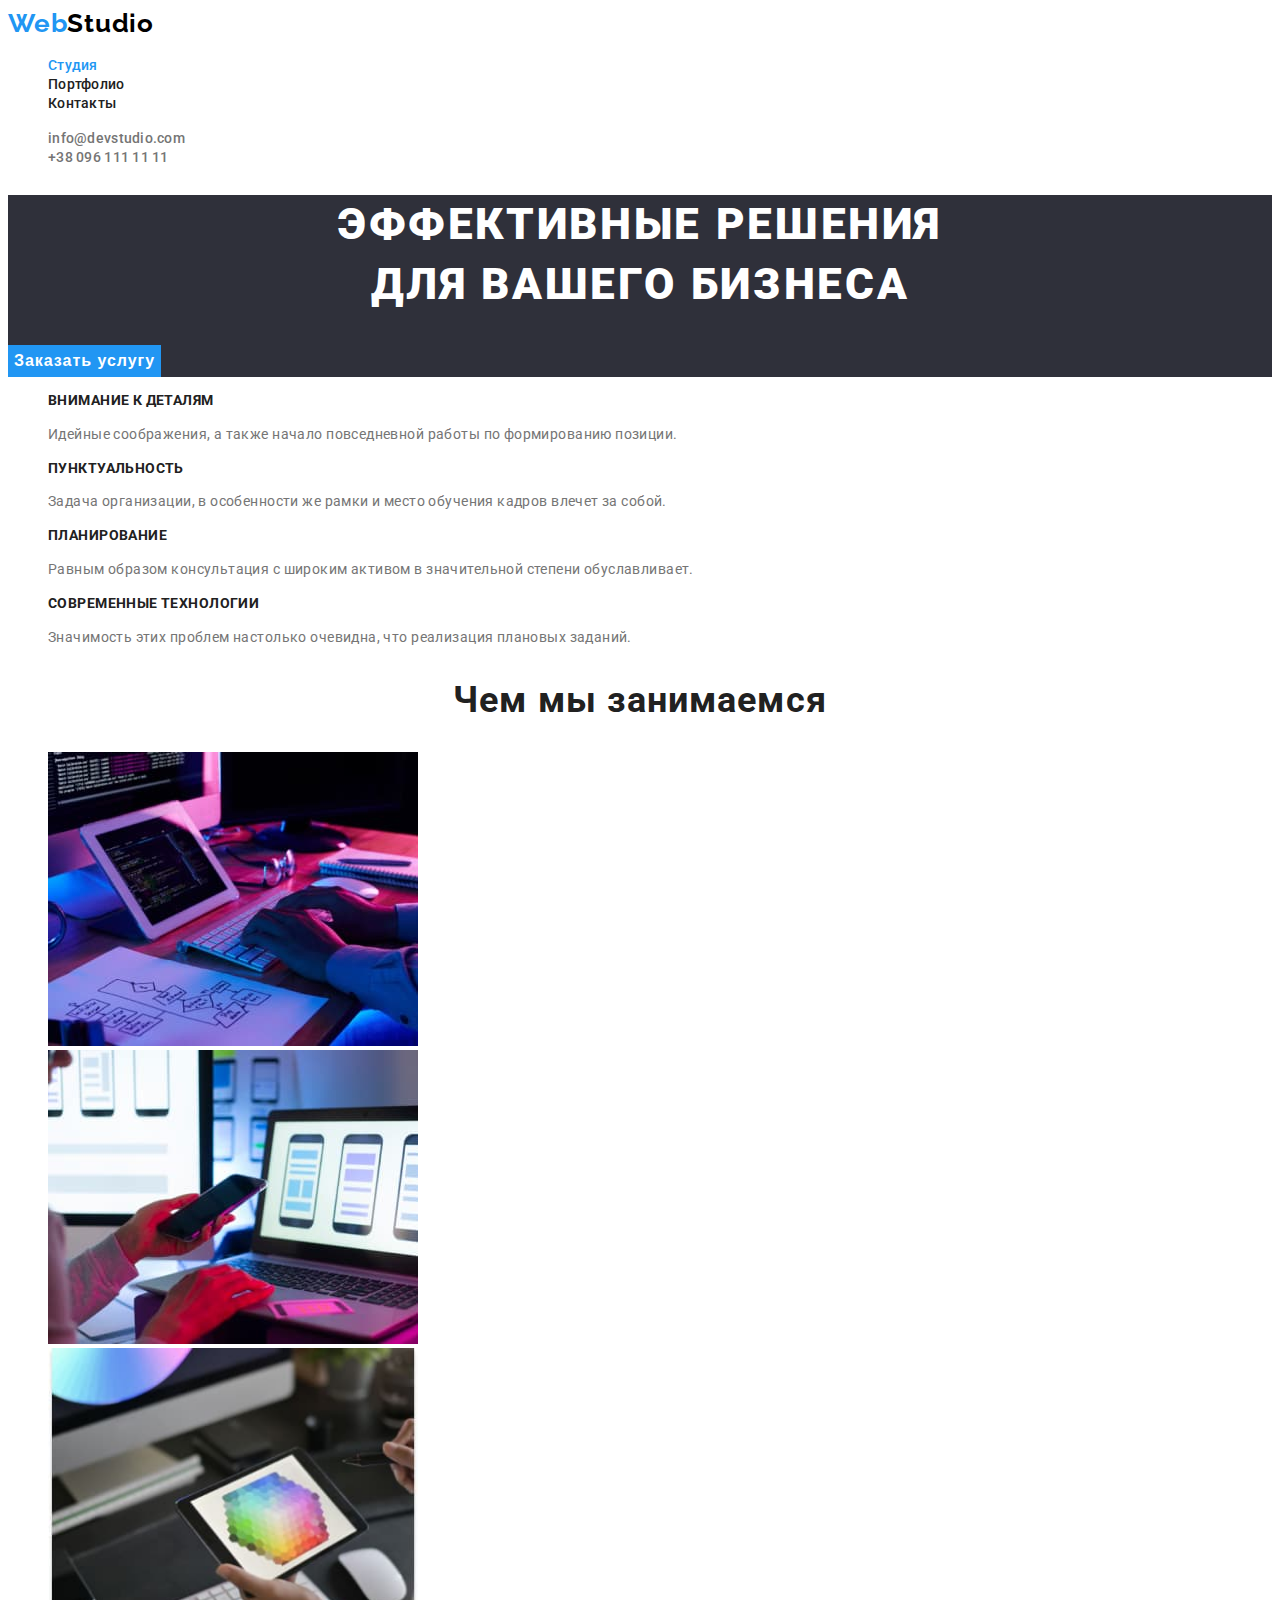
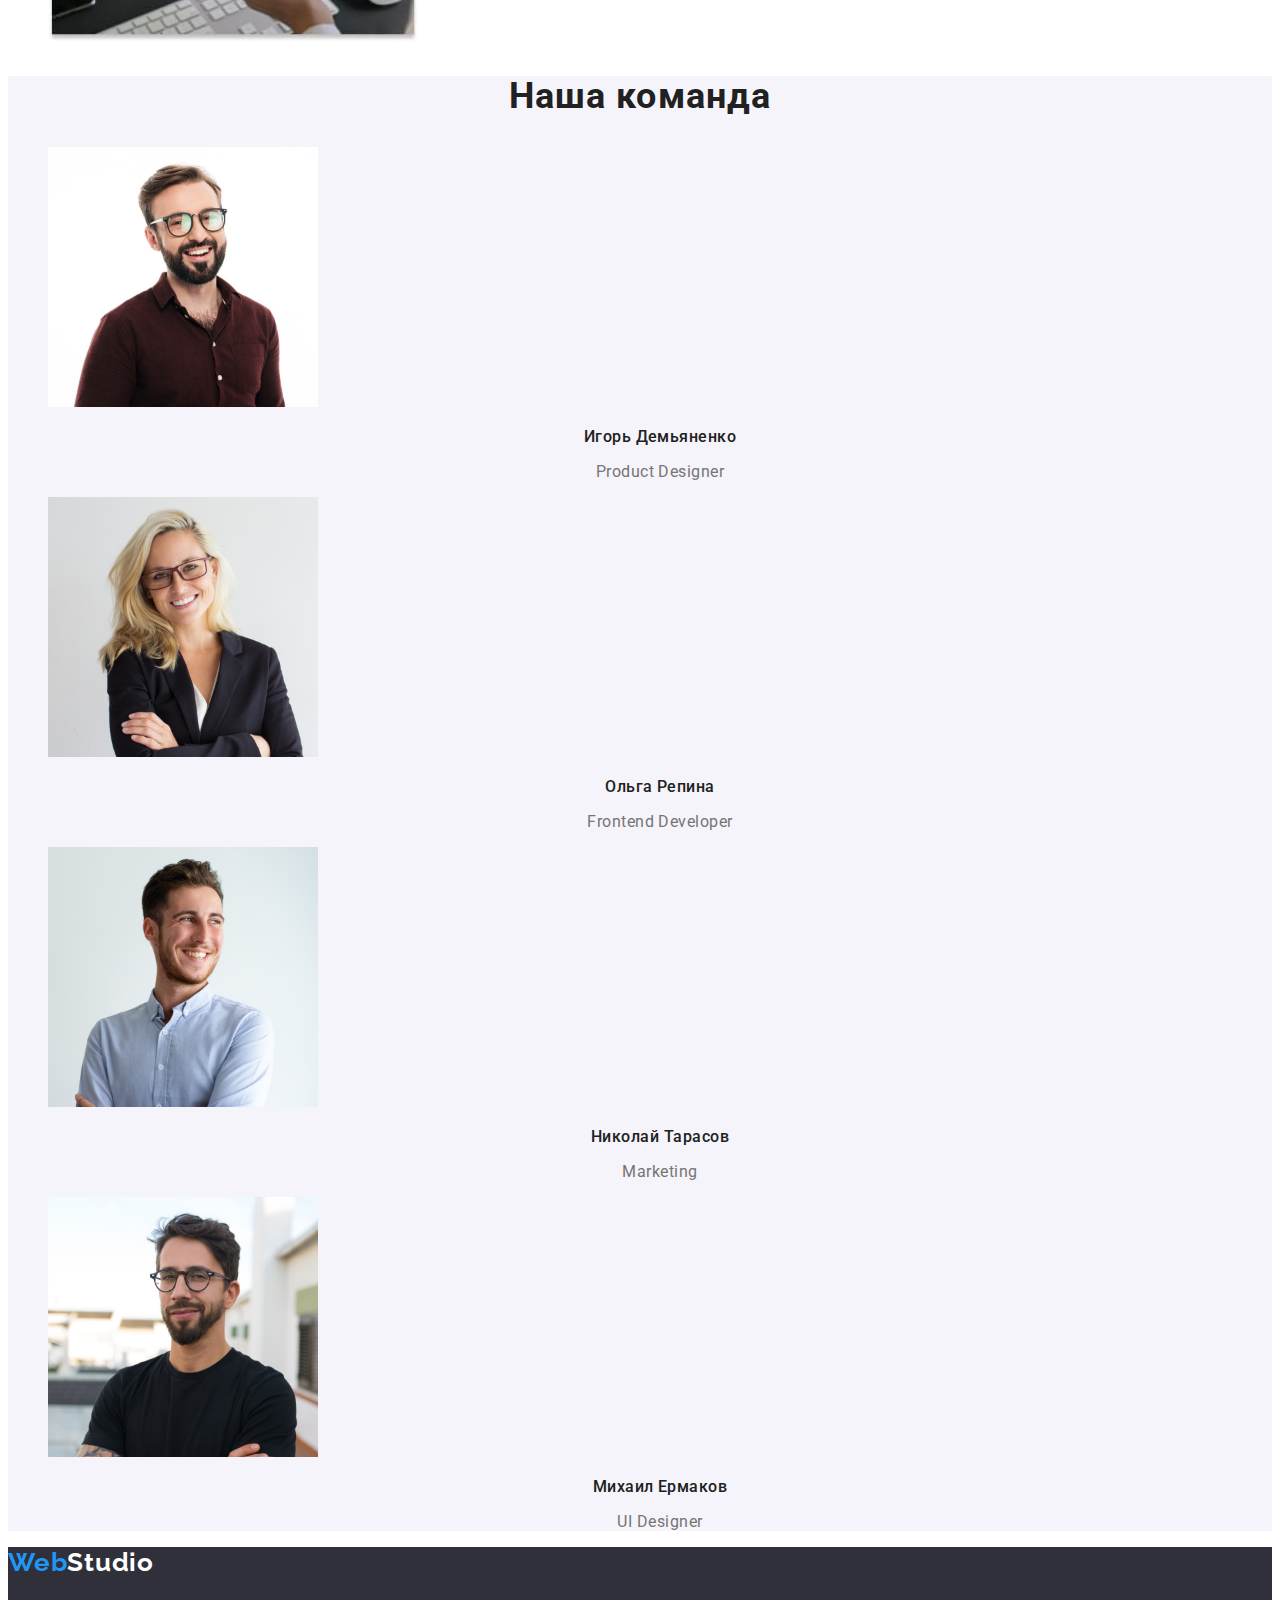
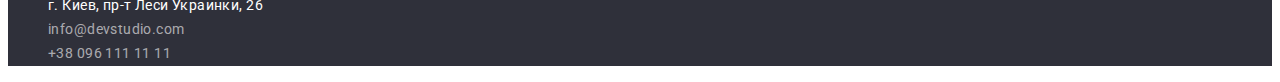
==== index.html @ 1e096de2 "Клонирует файлы с прошлой работы" ====
<!DOCTYPE html>
<html lang="ru">
  <head>
    <meta charset="UTF-8" />
    <meta http-equiv="X-UA-Compatible" content="IE=edge" />
    <meta name="viewport" content="width=device-width, initial-scale=1.0" />
    <title>Cтудия</title>
    <link
      rel="stylesheet"
      href="https://cdnjs.cloudflare.com/ajax/libs/modern-normalize/1.1.0/modern-normalize.min.css"
      integrity="sha512-wpPYUAdjBVSE4KJnH1VR1HeZfpl1ub8YT/NKx4PuQ5NmX2tKuGu6U/JRp5y+Y8XG2tV+wKQpNHVUX03MfMFn9Q=="
      crossorigin="anonymous"
      referrerpolicy="no-referrer"
    />
    <link rel="preconnect" href="https://fonts.googleapis.com" />
    <link rel="preconnect" href="https://fonts.gstatic.com" crossorigin />
    <link
      href="https://fonts.googleapis.com/css2?family=Raleway:wght@700&family=Roboto:wght@400;500;700;900&display=swap"
      rel="stylesheet"
    />
    <link rel="stylesheet" href="./css/styles.css" />
  </head>

  <body>
    <!--шапка-->
    <header class="header">
      <nav class="header-nav">
        <a lang="en" href="./index.html" class="header-logo"
          ><span lang="en" class="current">Web</span>Studio</a
        >
        <ul class="header-list list">
          <li class="header-item">
            <a href="./index.html" class="header-link current link">Студия</a>
          </li>
          <li class="header-item">
            <a href="./portfolio.html " class="header-link link">Портфолио</a>
          </li>
          <li class="header-item"><a href="./index.html" class="header-link link">Контакты</a></li>
        </ul>
      </nav>

      <ul class="header-contacs list">
        <li class="header-contacs-item">
          <a lang="en" href="mailto:info@devstudio.com" class="header-mail link"
            >info@devstudio.com</a
          >
        </li>
        <li class="header-contacs-item">
          <a href="tel:+380961111111" class="header-tel link">+38 096 111 11 11</a>
        </li>
      </ul>
    </header>

    <!--основное (уникалное) содержание-->

    <main>
      <section class="hero">
        <h1 class="hero-title">
          Эффективные решения <br />
          для вашего бизнеса
        </h1>
        <button type="button" class="button hero-primery link">Заказать услугу</button>
      </section>

      <section class="feature">
        <h2 class="visually-hidden">Feature</h2>
        <ul class="feature-list list">
          <li class="feature-item">
            <h3 class="feature-title">Внимание к деталям</h3>
            <p class="feature-text">
              Идейные соображения, а также начало повседневной работы по формированию позиции.
            </p>
          </li>

          <li class="feature-item">
            <h3 class="feature-title">Пунктуальность</h3>
            <p class="feature-text">
              Задача организации, в особенности же рамки и место обучения кадров влечет за собой.
            </p>
          </li>

          <li class="feature-item">
            <h3 class="feature-title">Планирование</h3>
            <p class="feature-text">
              Равным образом консультация с широким активом в значительной степени обуславливает.
            </p>
          </li>

          <li class="feature-item">
            <h3 class="feature-title">Современные технологии</h3>
            <p class="feature-text">
              Значимость этих проблем настолько очевидна, что реализация плановых заданий.
            </p>
          </li>
        </ul>
      </section>

      <section class="about">
        <h2 class="about-title">Чем мы занимаемся</h2>
        <ul class="about-list list">
          <li class="about-item">
            <img
              class="about-img"
              src="./images/box1.jpg"
              alt="рабочий процесс"
              width="370"
              height="294"
            />
          </li>
          <li>
            <img
              class="about-img"
              src="./images/box2.jpg"
              alt="рабочий процесс"
              width="370"
              height="294"
            />
          </li>
          <li>
            <img
              class="about-img"
              src="./images/box3.jpg"
              alt="рабочий процесс"
              width="370"
              height="294"
            />
          </li>
        </ul>
      </section>

      <section class="command">
        <h2 class="command-title">Наша команда</h2>
        <ul class="command-list list">
          <li class="command-item">
            <img src="./images/demyanenko.jpg" alt="Игорь Демьяненко" width="270" height="260" />
            <h3 class="command-after-title">Игорь Демьяненко</h3>
            <p lang="en" class="command-text">Product Designer</p>
          </li>
          <li class="command-item">
            <img src="./images/repina.jpg" alt="Ольга Репина" width="270" height="260" />
            <h3 class="command-after-title">Ольга Репина</h3>
            <p lang="en" class="command-text">Frontend Developer</p>
          </li>
          <li class="command-item">
            <img src="./images/tarasov.jpg" alt="Николай Тарасов" width="270" height="260" />
            <h3 class="command-after-title">Николай Тарасов</h3>
            <p lang="en" class="command-text">Marketing</p>
          </li>
          <li class="command-item">
            <img src="./images/ermakov.jpg" alt="Михаил Ермаков" width="270" height="260" />
            <h3 class="command-after-title">Михаил Ермаков</h3>
            <p lang="en" class="command-text">UI Designer</p>
          </li>
        </ul>
      </section>
    </main>

    <!--подвал-->
    <footer class="footer">
      <a lang="en" href="" class="footer-logo"><span lang="en" class="current">Web</span>Studio</a>
      <address class="footer-address">
        <ul class="footer-list list">
          <li class="footer-item">
            <a
              href="https://goo.gl/maps/ZX4bR6mTC4rTTTyX7"
              target="_blank"
              rel="noopener nofollow noreferrer"
              class="footer-map aside link"
              >г. Киев, пр-т Леси Украинки, 26</a
            >
          </li>
          <li>
            <a lang="en" href="mailto:info@devstudio.com" class="footer-mail aside link"
              >info@devstudio.com</a
            >
          </li>
          <li>
            <a href="tel:+380961111111" class="footer-tel aside link">+38 096 111 11 11</a>
          </li>
        </ul>
      </address>
    </footer>
  </body>
</html>
---- css/styles.css ----
:root {
  --primery-text-color: #212121;
  --text-color-white: #ffffff;
  --text-color-gray: #757575;
  --secondary-text-color: rgba(255, 255, 255, 0.6);
  --accent-color: #2196f3;
  --primery-background-color: #ffffff;
  --background-color-section: #2f303a;
  --primery-background-color-btn: #f5f4fa;
}

body {
  font-family: 'Roboto', sans-serif;
  background-color: var(--primery-background-color);
  color: var(--primery-text-color);
}

.list {
  list-style: none;
}
.link {
  text-decoration: none;
}

.footer-address {
  font-style: normal;
}

.visually-hidden {
  position: absolute;
  white-space: nowrap;
  width: 1px;
  height: 1px;
  overflow: hidden;
  border: 0;
  padding: 0;
  clip: rect(0 0 0 0);
  clip-path: inset(50%);
  margin: -1px;
}
/* -----------CТУДИЯ------------ */
/* HEADER*/
/* --HEADER-NAV-- */

.header-logo,
.current {
  font-family: 'Raleway', sans-serif;
  font-weight: 700;
  font-size: 26px;
  line-height: 1.19;
  letter-spacing: 0.03em;
  text-decoration: none;
}

.header-logo {
  color: #000000;
}

.current {
  color: var(--accent-color);
}

/*--HEADER-CONTACS-*/

.header-link {
  font-family: inherit;
  font-weight: 500;
  font-size: 14px;
  line-height: 1.14;
  letter-spacing: 0.02em;
  color: var(--primery-text-color);
}
.header-link:hover,
.header-link:focus {
  color: var(--accent-color);
}

.header-list .current {
  color: var(--accent-color);
}

.header-mail,
.header-tel {
  font-weight: 500;
  font-size: 14px;
  line-height: 1.14;
  letter-spacing: 0.02em;
  color: var(--text-color-gray);
}
.header-mail:hover,
.header-mail:focus {
  color: var(--accent-color);
}

.header-tel:hover,
.header-tel:focus {
  color: var(--accent-color);
}

/* --HERO-- */
.hero {
  background-color: var(--background-color-section);
}

.hero-title {
  font-weight: 900;
  font-size: 44px;
  line-height: 1.36;
  text-align: center;
  letter-spacing: 0.06em;
  text-transform: uppercase;
  color: var(--text-color-white);
}
/* --BUTTON-- */
.button {
  font-family: inherit, sans-serif;
  border: none;
  cursor: pointer;
  background-color: var(--accent-color);
  color: var(--primery-text-color);
}

.button.hero-primery {
  font-weight: 700;
  font-size: 16px;
  line-height: 1.88;
  display: flex;
  align-items: center;
  text-align: center;
  letter-spacing: 0.06em;
  color: var(--text-color-white);
}

.button.hero-primery:hover,
.button.hero-primery:focus {
  color: var(--primery-text-color);
  background-color: var(--primery-background-color-btn);
}

/* --FEATURE-- */

/*.feature {
}
.feature-list {
}
.feature-item {
} */

.feature-title {
  font-weight: 700;
  font-size: 14px;
  line-height: 1.14;
  letter-spacing: 0.03em;
  text-transform: uppercase;
  color: var(--primery-text-color);
}

.feature-text {
  font-size: 14px;
  line-height: 1.71;
  letter-spacing: 0.03em;
  color: var(--text-color-gray);
}

/*--ABOUT--  */

.about-title {
  font-weight: 700;
  font-size: 36px;
  line-height: 1.16;
  text-align: center;
  letter-spacing: 0.03em;
  color: var(--primery-text-color);
}

/* --COMMAND-- */
.command {
  background-color: #f5f4fa;
}

.command-title {
  font-weight: 700;
  font-size: 36px;
  line-height: 1.16;
  text-align: center;
  letter-spacing: 0.03em;
  color: var(--primery-text-color);
}

/* .command-list {
}
.command-item {
} */

.command-after-title {
  font-weight: 500;
  font-size: 16px;
  line-height: 1.19;
  text-align: center;
  letter-spacing: 0.03em;
  color: var(--primery-text-color);
}

.command-text {
  font-size: 16px;
  text-align: center;
  letter-spacing: 0.03em;
  color: var(--text-color-gray);
}

/* --FOOTER-- */

.footer {
  background-color: var(--background-color-section);
}

.footer-logo {
  font-family: 'Raleway', sans-serif;
  font-weight: 700;
  font-size: 26px;
  line-height: 1.19;
  letter-spacing: 0.03em;
  text-decoration: none;
}

.footer-logo {
  color: var(--text-color-white);
}

.footer-list .aside {
  font-size: 14px;
  line-height: 1.71;
  letter-spacing: 0.03em;
  color: var(--secondary-text-color);
}
.footer-list .aside:hover,
.footer-list .aside:focus {
  color: var(--accent-color);
}

.footer-list .aside:hover,
.footer-list .aside:focus {
  color: var(--accent-color);
}

.footer-list .footer-map {
  color: #ffffff;
}

/* -----------ПОРТФОЛИО---------------- */
/* ------------PROGECTS------------ */
/* ------BUTTON---------- */
.button.projects-primery,
.button.projects-secondary {
  font-weight: 500;
  font-size: 16px;
  line-height: 1.62;
  text-align: center;
  letter-spacing: 0.03em;
  color: var(--primery-text-color);
  background-color: var(--primery-background-color-btn);
}
.button.projects-primery:hover,
.button.projects-primery:focus {
  color: var(--text-color-white);
  background-color: var(--accent-color);
}
.button.projects-secondary:hover,
.button.projects-secondary:focus {
  color: var(--text-color-white);
  background-color: var(--accent-color);
}

/* .work-list {
}
.work-item {
}
.work-img {
} */

.work-title {
  font-weight: 700;
  font-size: 18px;
  line-height: 2;
  letter-spacing: 0.06em;
  color: var(--primery-text-color);
}
.work-text {
  font-size: 16px;
  line-height: 1.88;
  letter-spacing: 0.03em;
  color: var(--text-color-gray);
}
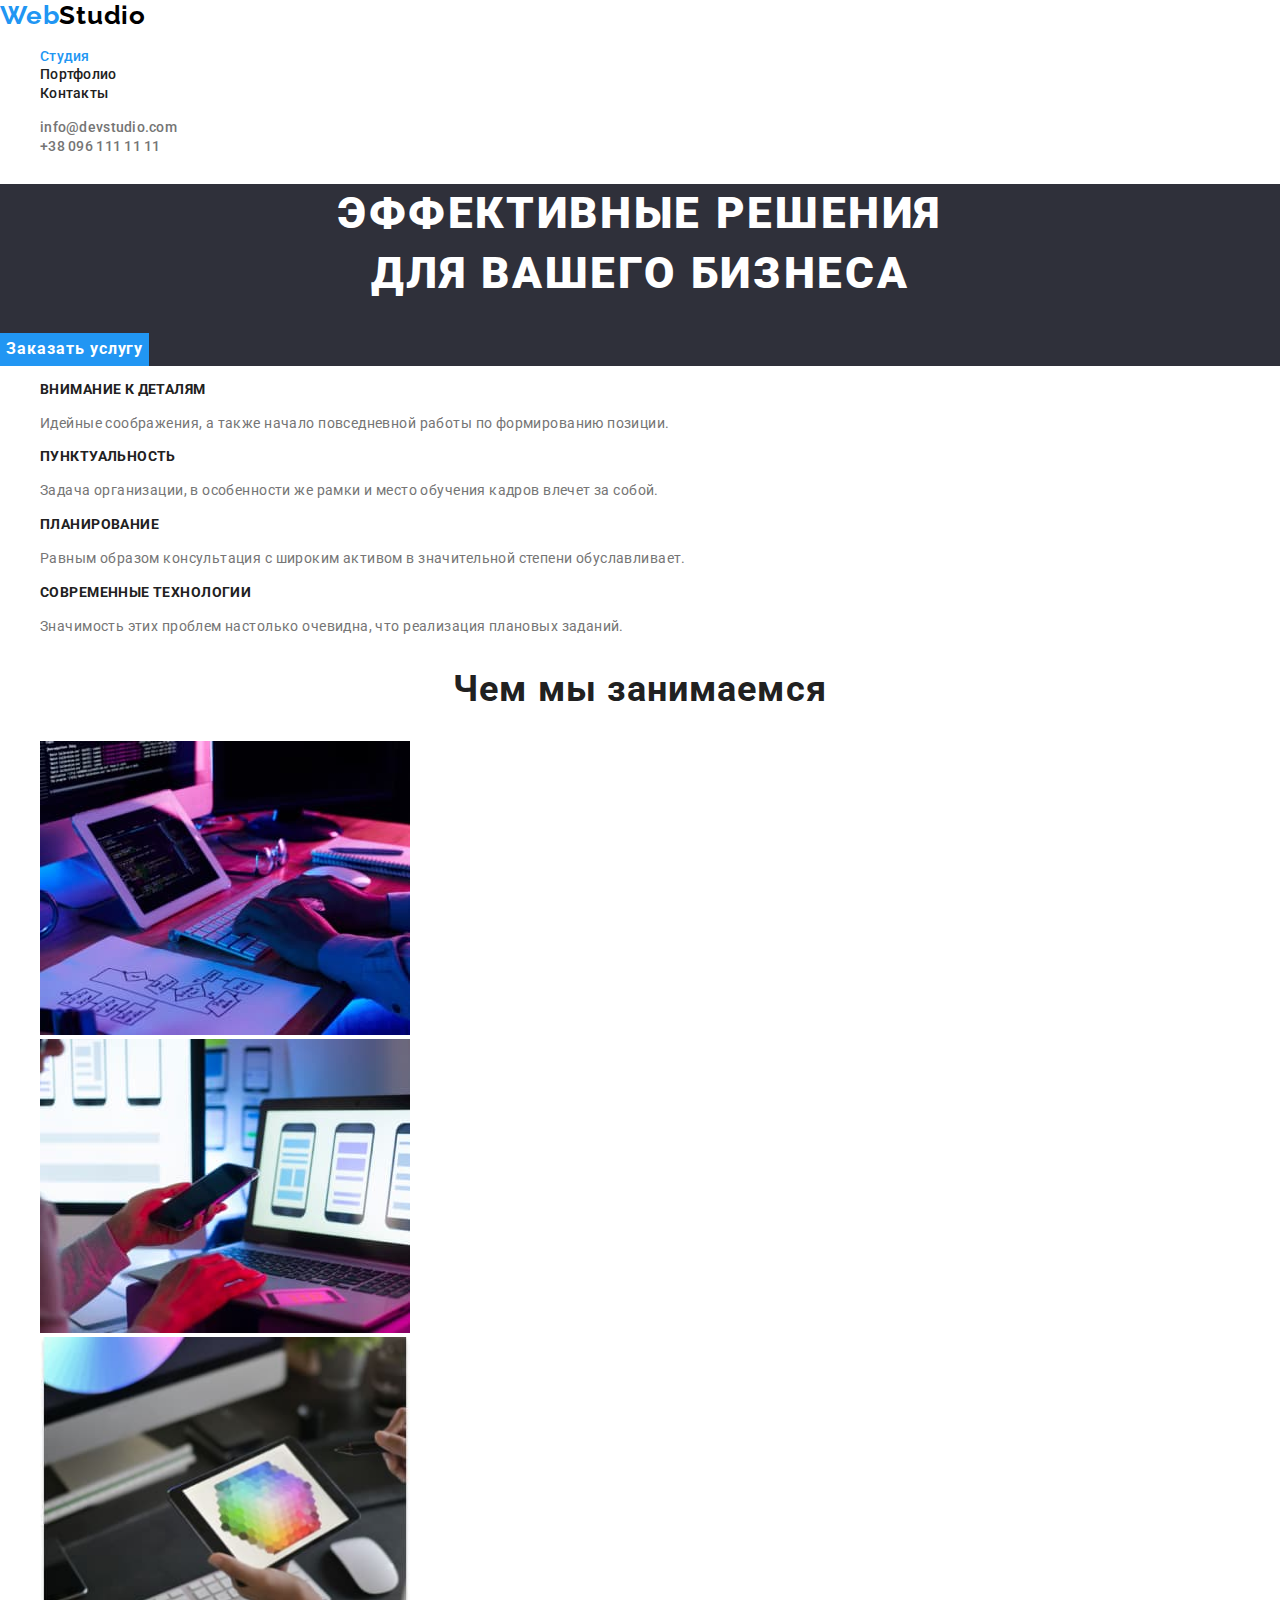
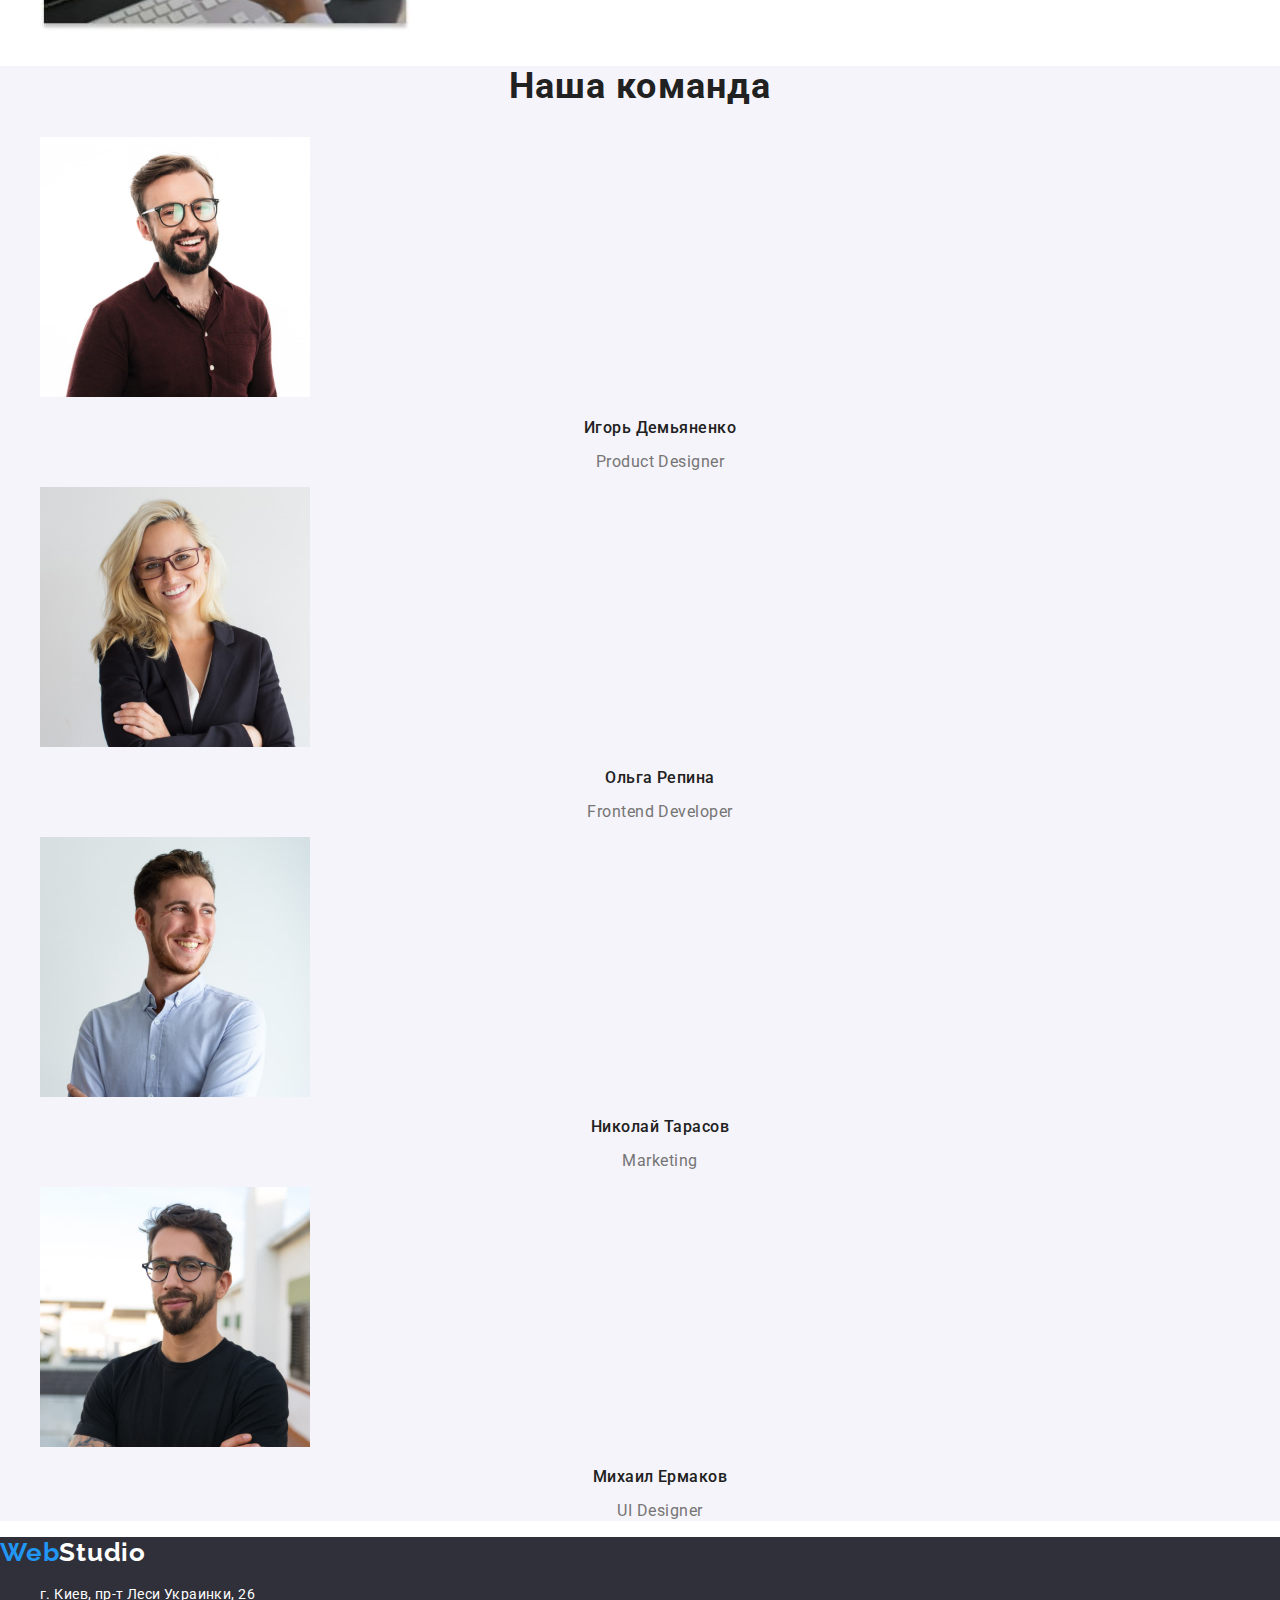
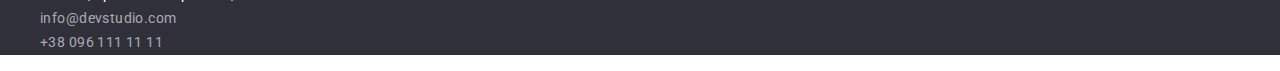
==== commit 2533f77e: "Подключает нормализатор стилей" ====
--- a/index.html
+++ b/index.html
@@ -17,6 +17,10 @@
     <link
       href="https://fonts.googleapis.com/css2?family=Raleway:wght@700&family=Roboto:wght@400;500;700;900&display=swap"
       rel="stylesheet"
+    />
+    <link
+      rel="stylesheet"
+      href="https://cdnjs.cloudflare.com/ajax/libs/modern-normalize/1.1.0/modern-normalize.min.css"
     />
     <link rel="stylesheet" href="./css/styles.css" />
   </head>
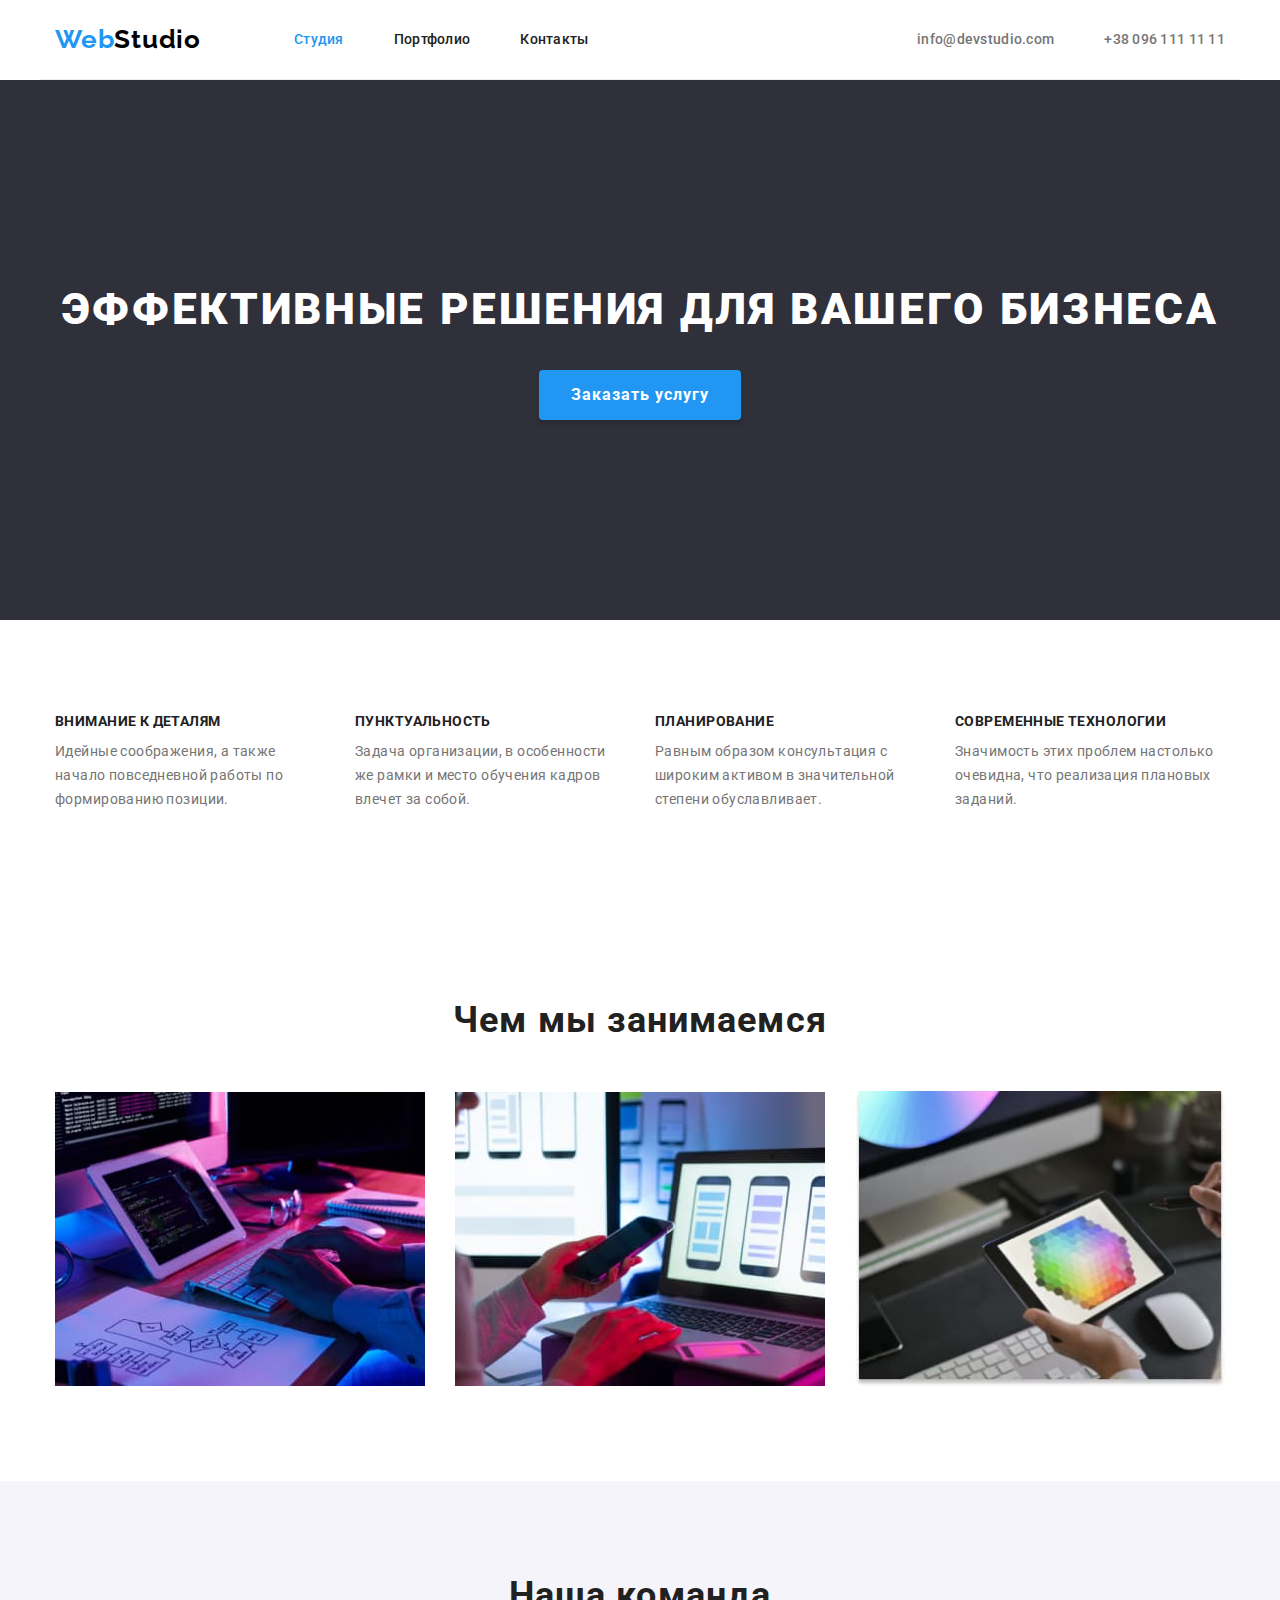
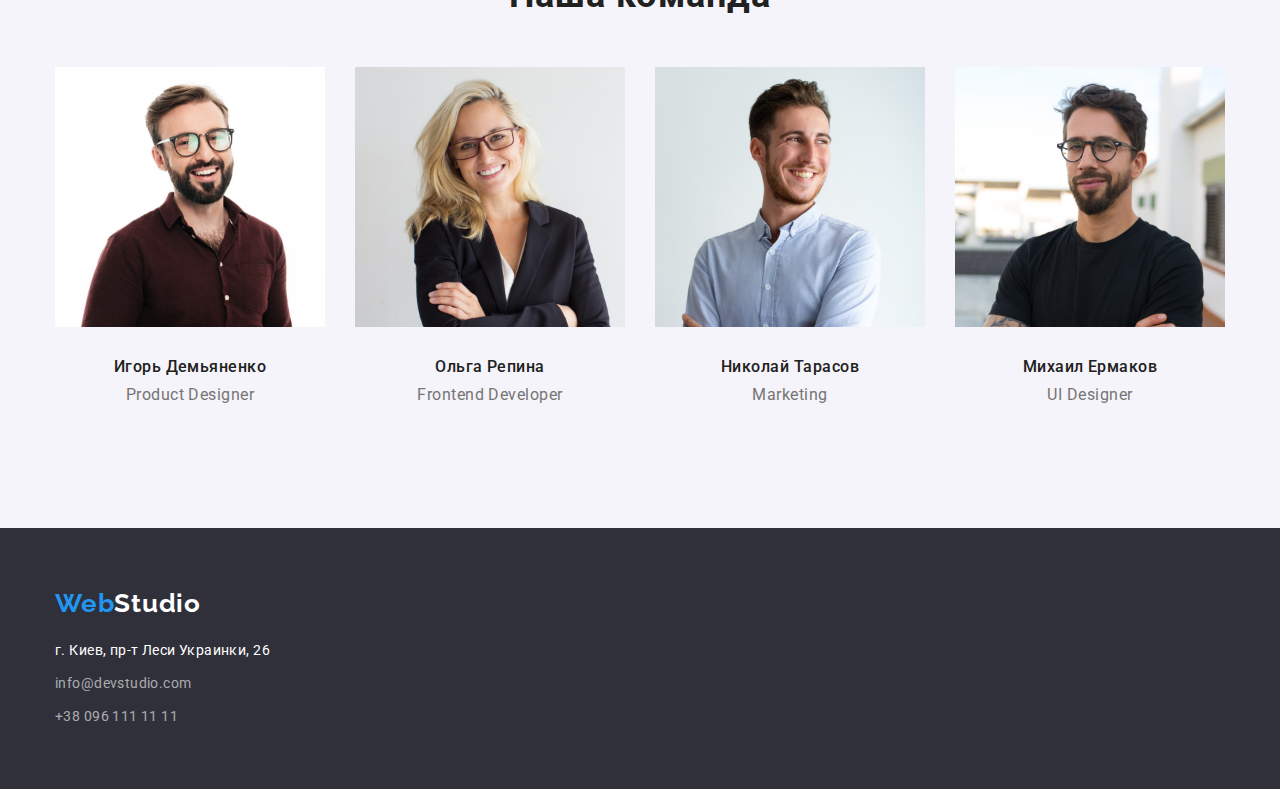
==== commit 416f3db9: "Добавляет исправления" ====
--- a/index.html
+++ b/index.html
@@ -28,161 +28,182 @@
   <body>
     <!--шапка-->
     <header class="header">
-      <nav class="header-nav">
-        <a lang="en" href="./index.html" class="header-logo"
-          ><span lang="en" class="current">Web</span>Studio</a
-        >
-        <ul class="header-list list">
-          <li class="header-item">
-            <a href="./index.html" class="header-link current link">Студия</a>
-          </li>
-          <li class="header-item">
-            <a href="./portfolio.html " class="header-link link">Портфолио</a>
-          </li>
-          <li class="header-item"><a href="./index.html" class="header-link link">Контакты</a></li>
-        </ul>
-      </nav>
-
-      <ul class="header-contacs list">
-        <li class="header-contacs-item">
-          <a lang="en" href="mailto:info@devstudio.com" class="header-mail link"
-            >info@devstudio.com</a
+      <div class="header container">
+        <nav class="header-nav">
+          <a lang="en" href="./index.html" class="header-logo"
+            ><span lang="en" class="current">Web</span>Studio</a
           >
-        </li>
-        <li class="header-contacs-item">
-          <a href="tel:+380961111111" class="header-tel link">+38 096 111 11 11</a>
-        </li>
-      </ul>
-    </header>
-
-    <!--основное (уникалное) содержание-->
-
-    <main>
-      <section class="hero">
-        <h1 class="hero-title">
-          Эффективные решения <br />
-          для вашего бизнеса
-        </h1>
-        <button type="button" class="button hero-primery link">Заказать услугу</button>
-      </section>
-
-      <section class="feature">
-        <h2 class="visually-hidden">Feature</h2>
-        <ul class="feature-list list">
-          <li class="feature-item">
-            <h3 class="feature-title">Внимание к деталям</h3>
-            <p class="feature-text">
-              Идейные соображения, а также начало повседневной работы по формированию позиции.
-            </p>
-          </li>
-
-          <li class="feature-item">
-            <h3 class="feature-title">Пунктуальность</h3>
-            <p class="feature-text">
-              Задача организации, в особенности же рамки и место обучения кадров влечет за собой.
-            </p>
-          </li>
-
-          <li class="feature-item">
-            <h3 class="feature-title">Планирование</h3>
-            <p class="feature-text">
-              Равным образом консультация с широким активом в значительной степени обуславливает.
-            </p>
-          </li>
-
-          <li class="feature-item">
-            <h3 class="feature-title">Современные технологии</h3>
-            <p class="feature-text">
-              Значимость этих проблем настолько очевидна, что реализация плановых заданий.
-            </p>
-          </li>
-        </ul>
-      </section>
-
-      <section class="about">
-        <h2 class="about-title">Чем мы занимаемся</h2>
-        <ul class="about-list list">
-          <li class="about-item">
-            <img
-              class="about-img"
-              src="./images/box1.jpg"
-              alt="рабочий процесс"
-              width="370"
-              height="294"
-            />
-          </li>
-          <li>
-            <img
-              class="about-img"
-              src="./images/box2.jpg"
-              alt="рабочий процесс"
-              width="370"
-              height="294"
-            />
-          </li>
-          <li>
-            <img
-              class="about-img"
-              src="./images/box3.jpg"
-              alt="рабочий процесс"
-              width="370"
-              height="294"
-            />
-          </li>
-        </ul>
-      </section>
-
-      <section class="command">
-        <h2 class="command-title">Наша команда</h2>
-        <ul class="command-list list">
-          <li class="command-item">
-            <img src="./images/demyanenko.jpg" alt="Игорь Демьяненко" width="270" height="260" />
-            <h3 class="command-after-title">Игорь Демьяненко</h3>
-            <p lang="en" class="command-text">Product Designer</p>
-          </li>
-          <li class="command-item">
-            <img src="./images/repina.jpg" alt="Ольга Репина" width="270" height="260" />
-            <h3 class="command-after-title">Ольга Репина</h3>
-            <p lang="en" class="command-text">Frontend Developer</p>
-          </li>
-          <li class="command-item">
-            <img src="./images/tarasov.jpg" alt="Николай Тарасов" width="270" height="260" />
-            <h3 class="command-after-title">Николай Тарасов</h3>
-            <p lang="en" class="command-text">Marketing</p>
-          </li>
-          <li class="command-item">
-            <img src="./images/ermakov.jpg" alt="Михаил Ермаков" width="270" height="260" />
-            <h3 class="command-after-title">Михаил Ермаков</h3>
-            <p lang="en" class="command-text">UI Designer</p>
-          </li>
-        </ul>
-      </section>
-    </main>
-
-    <!--подвал-->
-    <footer class="footer">
-      <a lang="en" href="" class="footer-logo"><span lang="en" class="current">Web</span>Studio</a>
-      <address class="footer-address">
-        <ul class="footer-list list">
-          <li class="footer-item">
-            <a
-              href="https://goo.gl/maps/ZX4bR6mTC4rTTTyX7"
-              target="_blank"
-              rel="noopener nofollow noreferrer"
-              class="footer-map aside link"
-              >г. Киев, пр-т Леси Украинки, 26</a
-            >
-          </li>
-          <li>
-            <a lang="en" href="mailto:info@devstudio.com" class="footer-mail aside link"
+          <ul class="header-list list">
+            <li class="header-item">
+              <a href="./index.html" class="header-link current link">Студия</a>
+            </li>
+            <li class="header-item">
+              <a href="./portfolio.html " class="header-link link">Портфолио</a>
+            </li>
+            <li class="header-item">
+              <a href="./index.html" class="header-link link">Контакты</a>
+            </li>
+          </ul>
+        </nav>
+
+        <ul class="header-contacs list">
+          <li class="header-contacs-item">
+            <a lang="en" href="mailto:info@devstudio.com" class="header-mail link"
               >info@devstudio.com</a
             >
           </li>
-          <li>
-            <a href="tel:+380961111111" class="footer-tel aside link">+38 096 111 11 11</a>
+          <li class="header-contacs-item">
+            <a href="tel:+380961111111" class="header-tel link">+38 096 111 11 11</a>
           </li>
         </ul>
-      </address>
+      </div>
+    </header>
+
+    <!--основное (уникалное) содержание-->
+
+    <main>
+      <section class="hero">
+        <div class="container">
+          <h1 class="hero-title">Эффективные решения для вашего бизнеса</h1>
+          <button type="button" class="button hero-primery link">Заказать услугу</button>
+        </div>
+      </section>
+
+      <section class="feature section">
+        <div class="container">
+          <h2 class="visually-hidden">Feature</h2>
+          <ul class="feature-list list">
+            <li class="feature-item">
+              <h3 class="feature-title">Внимание к деталям</h3>
+              <p class="feature-text">
+                Идейные соображения, а также начало повседневной работы по формированию позиции.
+              </p>
+            </li>
+
+            <li class="feature-item">
+              <h3 class="feature-title">Пунктуальность</h3>
+              <p class="feature-text">
+                Задача организации, в особенности же рамки и место обучения кадров влечет за собой.
+              </p>
+            </li>
+
+            <li class="feature-item">
+              <h3 class="feature-title">Планирование</h3>
+              <p class="feature-text">
+                Равным образом консультация с широким активом в значительной степени обуславливает.
+              </p>
+            </li>
+
+            <li class="feature-item">
+              <h3 class="feature-title">Современные технологии</h3>
+              <p class="feature-text">
+                Значимость этих проблем настолько очевидна, что реализация плановых заданий.
+              </p>
+            </li>
+          </ul>
+        </div>
+      </section>
+
+      <section class="about section">
+        <div class="container">
+          <h2 class="about-title">Чем мы занимаемся</h2>
+          <ul class="about-list list">
+            <li class="about-item">
+              <img
+                class="about-img"
+                src="./images/box1.jpg"
+                alt="рабочий процесс"
+                width="370"
+                height="294"
+              />
+            </li>
+            <li class="about-item">
+              <img
+                class="about-img"
+                src="./images/box2.jpg"
+                alt="рабочий процесс"
+                width="370"
+                height="294"
+              />
+            </li>
+            <li class="about-item">
+              <img
+                class="about-img"
+                src="./images/box3.jpg"
+                alt="рабочий процесс"
+                width="370"
+                height="294"
+              />
+            </li>
+          </ul>
+        </div>
+      </section>
+
+      <section class="command section">
+        <div class="container">
+          <h2 class="command-title">Наша команда</h2>
+          <ul class="command-list list">
+            <li class="command-item">
+              <img src="./images/demyanenko.jpg" alt="Игорь Демьяненко" width="270" height="260" />
+              <div class="command-wrap">
+                <h3 class="command-after-title">Игорь Демьяненко</h3>
+                <p lang="en" class="command-text">Product Designer</p>
+              </div>
+            </li>
+            <li class="command-item">
+              <img src="./images/repina.jpg" alt="Ольга Репина" width="270" height="260" />
+              <div class="command-wrap">
+                <h3 class="command-after-title">Ольга Репина</h3>
+                <p lang="en" class="command-text">Frontend Developer</p>
+              </div>
+            </li>
+            <li class="command-item">
+              <img src="./images/tarasov.jpg" alt="Николай Тарасов" width="270" height="260" />
+              <div class="command-wrap">
+                <h3 class="command-after-title">Николай Тарасов</h3>
+                <p lang="en" class="command-text">Marketing</p>
+              </div>
+            </li>
+            <li class="command-item">
+              <img src="./images/ermakov.jpg" alt="Михаил Ермаков" width="270" height="260" />
+              <div class="command-wrap">
+                <h3 class="command-after-title">Михаил Ермаков</h3>
+                <p lang="en" class="command-text">UI Designer</p>
+              </div>
+            </li>
+          </ul>
+        </div>
+      </section>
+    </main>
+
+    <!--подвал-->
+    <footer class="footer">
+      <div class="container">
+        <a lang="en" href="" class="footer-logo"
+          ><span lang="en" class="current">Web</span>Studio</a
+        >
+        <address class="footer-address">
+          <ul class="footer-list list">
+            <li class="footer-item">
+              <a
+                href="https://goo.gl/maps/ZX4bR6mTC4rTTTyX7"
+                target="_blank"
+                rel="noopener nofollow noreferrer"
+                class="footer-map aside link"
+                >г. Киев, пр-т Леси Украинки, 26</a
+              >
+            </li>
+            <li class="footer-item">
+              <a lang="en" href="mailto:info@devstudio.com" class="footer-mail aside link"
+                >info@devstudio.com</a
+              >
+            </li>
+            <li class="footer-item">
+              <a href="tel:+380961111111" class="footer-tel aside link">+38 096 111 11 11</a>
+            </li>
+          </ul>
+        </address>
+      </div>
     </footer>
   </body>
 </html>
--- a/css/styles.css
+++ b/css/styles.css
@@ -7,6 +7,28 @@
   --primery-background-color: #ffffff;
   --background-color-section: #2f303a;
   --primery-background-color-btn: #f5f4fa;
+
+  --card-set-gap: 30px;
+}
+
+p,
+h1,
+h2,
+h3,
+h4,
+h5,
+h6 {
+  margin: 0;
+}
+
+html {
+  box-sizing: border-box;
+}
+
+*,
+*::before,
+*::after {
+  box-sizing: inherit;
 }
 
 body {
@@ -15,11 +37,36 @@
   color: var(--primery-text-color);
 }
 
+.container {
+  width: 1200px;
+  padding-left: 15px;
+  padding-right: 15px;
+  margin-left: auto;
+  margin-right: auto;
+
+  /* outline: 2px solid red; */
+}
+
+.section {
+  padding-top: 94px;
+  padding-bottom: 94px;
+  /* outline: 2px solid green; */
+}
+
 .list {
+  padding: 0;
+  margin: 0;
   list-style: none;
 }
+
 .link {
   text-decoration: none;
+}
+
+img {
+  display: block;
+  max-width: 100%;
+  height: auto;
 }
 
 .footer-address {
@@ -42,6 +89,24 @@
 /* HEADER*/
 /* --HEADER-NAV-- */
 
+.header.container {
+  display: flex;
+  padding-top: 24px;
+  padding-bottom: 24px;
+  border-bottom: 1px solid #ececec;
+}
+
+.header-nav,
+.header-list,
+.header-contacs {
+  display: flex;
+  align-items: center;
+}
+
+.header-logo {
+  margin-right: 93px;
+}
+
 .header-logo,
 .current {
   font-family: 'Raleway', sans-serif;
@@ -60,7 +125,12 @@
   color: var(--accent-color);
 }
 
-/*--HEADER-CONTACS-*/
+.header-list {
+  display: flex;
+  column-gap: 50px;
+}
+
+/* .header-item:not(:last-child) {margin-right: 50px;} */
 
 .header-link {
   font-family: inherit;
@@ -77,6 +147,12 @@
 
 .header-list .current {
   color: var(--accent-color);
+}
+/*--HEADER-CONTACS-*/
+
+.header-contacs {
+  margin-left: auto;
+  column-gap: 50px;
 }
 
 .header-mail,
@@ -99,36 +175,48 @@
 
 /* --HERO-- */
 .hero {
+  text-align: center;
+  max-width: 1600px;
+  padding: 200px 0;
   background-color: var(--background-color-section);
 }
 
 .hero-title {
+  margin-top: 0;
+  margin-bottom: 30px;
+
   font-weight: 900;
   font-size: 44px;
   line-height: 1.36;
-  text-align: center;
   letter-spacing: 0.06em;
   text-transform: uppercase;
   color: var(--text-color-white);
 }
 /* --BUTTON-- */
 .button {
+  display: inline-block;
+
   font-family: inherit, sans-serif;
-  border: none;
   cursor: pointer;
   background-color: var(--accent-color);
   color: var(--primery-text-color);
+  text-align: center;
+  border: none;
+  border-radius: 4px;
 }
 
 .button.hero-primery {
+  padding: 10px 32px;
+  min-width: 200px;
+
   font-weight: 700;
   font-size: 16px;
   line-height: 1.88;
-  display: flex;
   align-items: center;
   text-align: center;
   letter-spacing: 0.06em;
   color: var(--text-color-white);
+  box-shadow: 0px 4px 4px rgba(0, 0, 0, 0.15);
 }
 
 .button.hero-primery:hover,
@@ -139,14 +227,16 @@
 
 /* --FEATURE-- */
 
-/*.feature {
-}
 .feature-list {
-}
-.feature-item {
-} */
+  display: flex;
+  column-gap: 30px;
+  align-items: center;
+}
 
 .feature-title {
+  margin-top: 0;
+  margin-bottom: 10px;
+
   font-weight: 700;
   font-size: 14px;
   line-height: 1.14;
@@ -156,6 +246,8 @@
 }
 
 .feature-text {
+  max-width: 270px;
+
   font-size: 14px;
   line-height: 1.71;
   letter-spacing: 0.03em;
@@ -165,12 +257,25 @@
 /*--ABOUT--  */
 
 .about-title {
+  margin-bottom: 50px;
+  align-items: center;
+
   font-weight: 700;
   font-size: 36px;
   line-height: 1.16;
   text-align: center;
   letter-spacing: 0.03em;
   color: var(--primery-text-color);
+}
+
+.about-list {
+  display: flex;
+  align-items: center;
+  gap: 30px;
+}
+
+.about-item {
+  width: calc((100%-60px) / 3);
 }
 
 /* --COMMAND-- */
@@ -179,6 +284,8 @@
 }
 
 .command-title {
+  margin-bottom: 50px;
+
   font-weight: 700;
   font-size: 36px;
   line-height: 1.16;
@@ -187,12 +294,24 @@
   color: var(--primery-text-color);
 }
 
-/* .command-list {
+.command-list {
+  display: flex;
+  gap: 30px;
+  align-items: center;
 }
 .command-item {
-} */
+  width: calc((100%-90px) / 4);
+}
+.command-wrap {
+  padding-top: 30px;
+  padding-bottom: 30px;
+  /* padding-left: 5px;
+  padding-right: 5px; */
+}
 
 .command-after-title {
+  margin-bottom: 10px;
+
   font-weight: 500;
   font-size: 16px;
   line-height: 1.19;
@@ -204,6 +323,7 @@
 .command-text {
   font-size: 16px;
   text-align: center;
+
   letter-spacing: 0.03em;
   color: var(--text-color-gray);
 }
@@ -212,18 +332,20 @@
 
 .footer {
   background-color: var(--background-color-section);
+  padding-top: 60px;
+  padding-bottom: 60px;
 }
 
 .footer-logo {
+  display: inline-block;
+  margin-bottom: 20px;
+
   font-family: 'Raleway', sans-serif;
   font-weight: 700;
   font-size: 26px;
   line-height: 1.19;
   letter-spacing: 0.03em;
   text-decoration: none;
-}
-
-.footer-logo {
   color: var(--text-color-white);
 }
 
@@ -233,6 +355,7 @@
   letter-spacing: 0.03em;
   color: var(--secondary-text-color);
 }
+
 .footer-list .aside:hover,
 .footer-list .aside:focus {
   color: var(--accent-color);
@@ -241,6 +364,10 @@
 .footer-list .aside:hover,
 .footer-list .aside:focus {
   color: var(--accent-color);
+}
+
+.footer-list .footer-item:not(:last-child) {
+  margin-bottom: 9px;
 }
 
 .footer-list .footer-map {
@@ -250,8 +377,20 @@
 /* -----------ПОРТФОЛИО---------------- */
 /* ------------PROGECTS------------ */
 /* ------BUTTON---------- */
+
+.projects-list {
+  display: flex;
+  justify-content: center;
+  margin-bottom: 50px;
+  gap: 8px;
+}
+
 .button.projects-primery,
 .button.projects-secondary {
+  padding: 6px 22px;
+  margin-bottom: 34px;
+  min-width: 73px;
+
   font-weight: 500;
   font-size: 16px;
   line-height: 1.62;
@@ -260,25 +399,53 @@
   color: var(--primery-text-color);
   background-color: var(--primery-background-color-btn);
 }
+
 .button.projects-primery:hover,
 .button.projects-primery:focus {
   color: var(--text-color-white);
   background-color: var(--accent-color);
 }
+
 .button.projects-secondary:hover,
 .button.projects-secondary:focus {
   color: var(--text-color-white);
   background-color: var(--accent-color);
 }
 
-/* .work-list {
-}
-.work-item {
-}
-.work-img {
-} */
+/* ------WORK------- */
+
+.work-list {
+  display: flex;
+  flex-wrap: wrap;
+  margin-left: calc(-1 * var(--card-set-gap));
+  margin-top: calc(-1 * var(--card-set-gap));
+  /* outline: 2px solid blueviolet; */
+}
+
+.work-list > .work-item {
+  flex-basis: calc(100% / 3 - var(--card-set-gap));
+  margin-left: var(--card-set-gap);
+  margin-top: var(--card-set-gap);
+}
+
+.work-list .work-wrap {
+  padding: 20px 24px;
+  border-right: 1px solid #eeeeee;
+  border-bottom: 1px solid #eeeeee;
+  border-left: 1px solid #eeeeee;
+}
+
+/* .work-list {display: flex; 
+  flex-wrap: wrap;
+  gap: 30px;
+}
+  .work-item { width: calc((100%-60px))/3;
+}
+ */
 
 .work-title {
+  margin-bottom: 4px;
+
   font-weight: 700;
   font-size: 18px;
   line-height: 2;
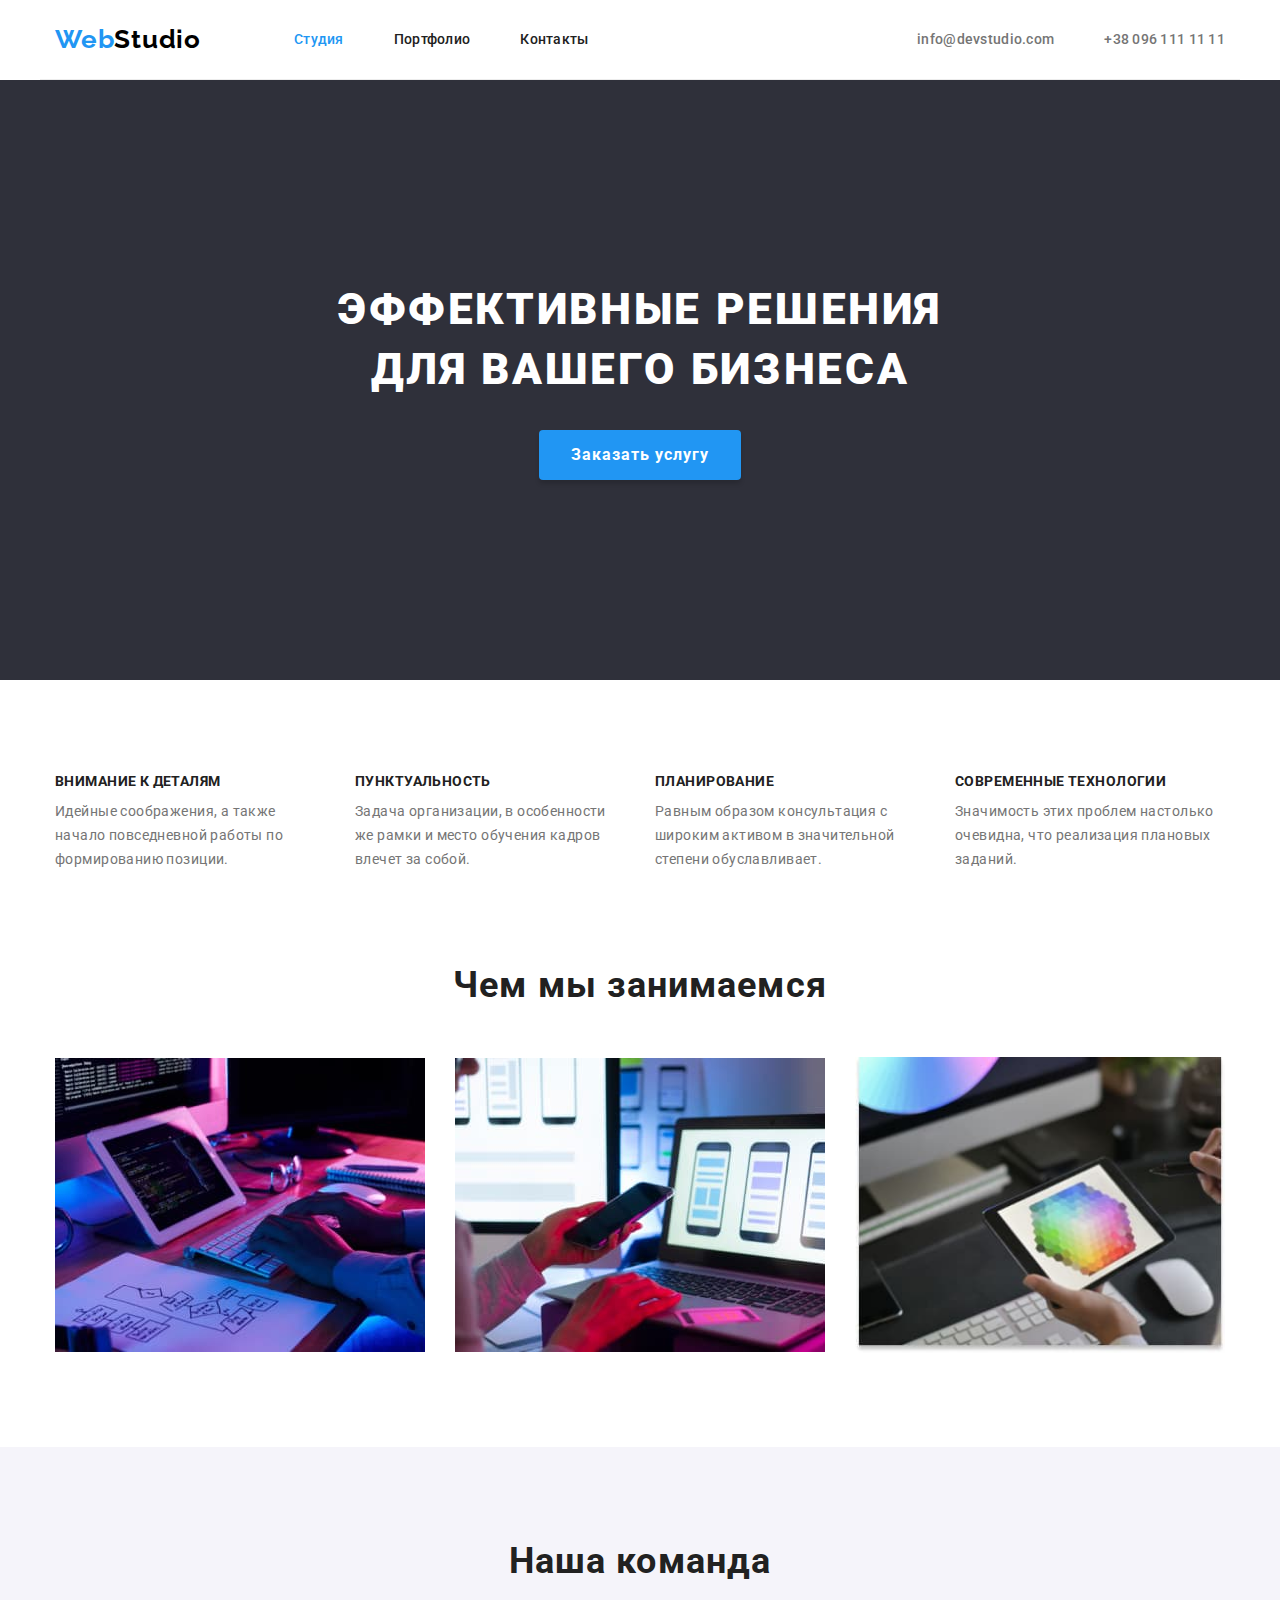
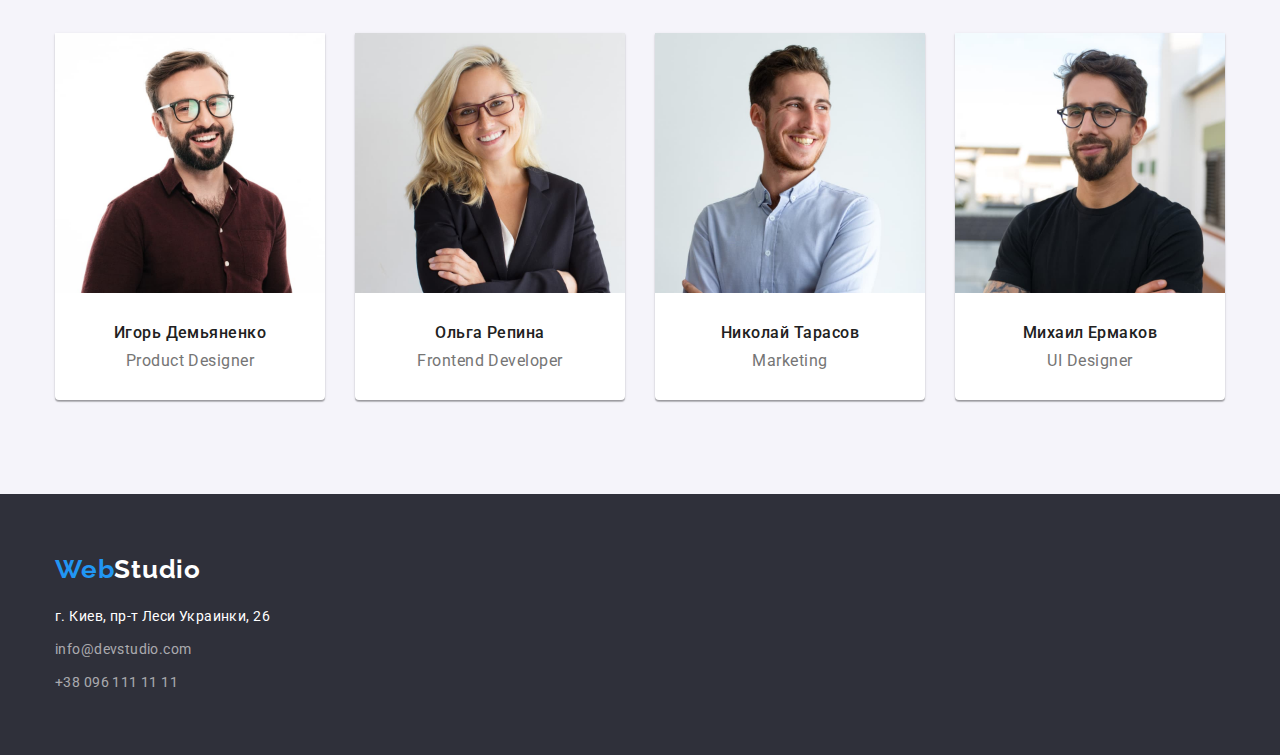
==== commit 3c6a30b5: "Добавляет корректное название класса" ====
--- a/index.html
+++ b/index.html
@@ -28,7 +28,7 @@
   <body>
     <!--шапка-->
     <header class="header">
-      <div class="header container">
+      <div class="header-page container">
         <nav class="header-nav">
           <a lang="en" href="./index.html" class="header-logo"
             ><span lang="en" class="current">Web</span>Studio</a
--- a/css/styles.css
+++ b/css/styles.css
@@ -89,11 +89,14 @@
 /* HEADER*/
 /* --HEADER-NAV-- */
 
-.header.container {
-  display: flex;
+.header-page {
   padding-top: 24px;
   padding-bottom: 24px;
   border-bottom: 1px solid #ececec;
+}
+
+.header-page.container {
+  display: flex;
 }
 
 .header-nav,
@@ -182,7 +185,9 @@
 }
 
 .hero-title {
-  margin-top: 0;
+  margin-left: auto;
+  margin-right: auto;
+  width: 696px;
   margin-bottom: 30px;
 
   font-weight: 900;
@@ -256,6 +261,10 @@
 
 /*--ABOUT--  */
 
+.about.section {
+  padding-top: 0;
+}
+
 .about-title {
   margin-bottom: 50px;
   align-items: center;
@@ -279,6 +288,7 @@
 }
 
 /* --COMMAND-- */
+
 .command {
   background-color: #f5f4fa;
 }
@@ -301,6 +311,11 @@
 }
 .command-item {
   width: calc((100%-90px) / 4);
+
+  background: var(--primery-background-color);
+  box-shadow: 0px 1px 3px rgba(0, 0, 0, 0.12), 0px 1px 1px rgba(0, 0, 0, 0.14),
+    0px 2px 1px rgba(0, 0, 0, 0.2);
+  border-radius: 0px 0px 4px 4px;
 }
 .command-wrap {
   padding-top: 30px;
@@ -388,7 +403,6 @@
 .button.projects-primery,
 .button.projects-secondary {
   padding: 6px 22px;
-  margin-bottom: 34px;
   min-width: 73px;
 
   font-weight: 500;
